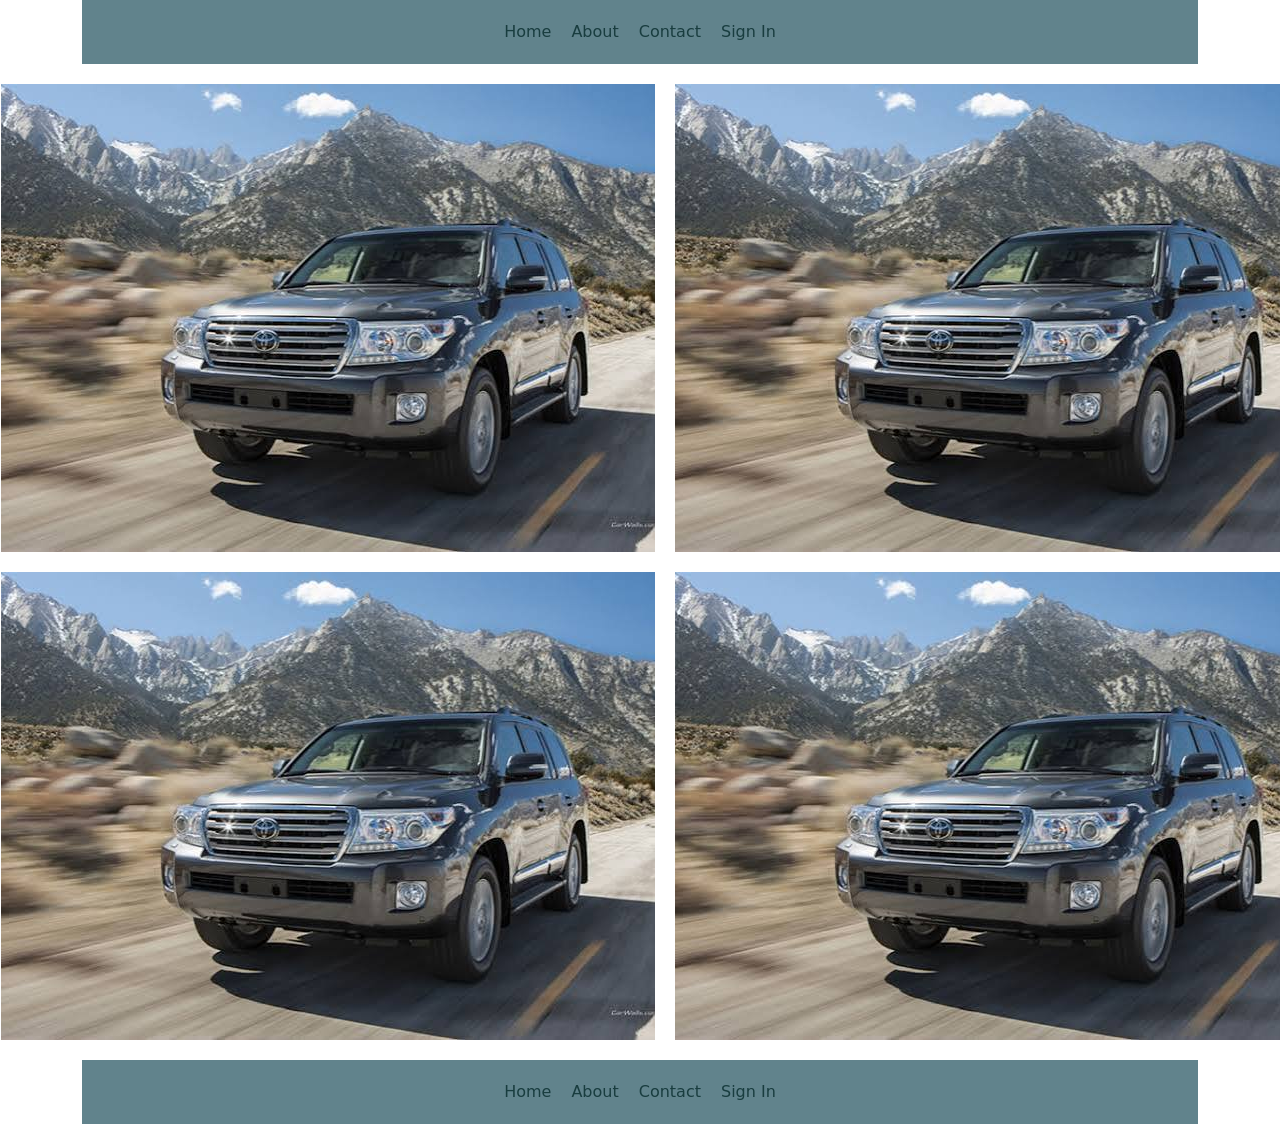
==== final/index.html @ bf9f2af9 "sasa" ====
<!DOCTYPE html>
<html lang="en">
<head>
    <meta charset="UTF-8">
    <meta name="viewport" content="width=device-width, initial-scale=1.0">
    <title>Document</title>
    <link rel="stylesheet" href="./style.css">
    <link href="https://cdn.jsdelivr.net/npm/bootstrap@5.3.8/dist/css/bootstrap.min.css" 
    rel="stylesheet" 
    integrity="sha384-sRIl4kxILFvY47J16cr9ZwB07vP4J8+LH7qKQnuqkuIAvNWLzeN8tE5YBujZqJLB"
     crossorigin="anonymous">
</head>
<body class=" container bg-white text-dark">
    <header class="header">
        <nav class="nav">
            <a href="./index.html">Home</a>
            <a href="./about.html">About</a>
            <a href="./contact.html">Contact</a>
            <a id="car1" href="./s.html">Sign In</a>
        </nav>
    </header>
        <main>
<section class="section ">

<img src="./l.jpg">
<img src="./l.jpg">
<img src="./l.jpg">
<img src="./l.jpg">

</section>

        </main>
        <footer class="footer">
            

      <nav class="nav">
            <a href="index.html">Home</a>
            <a href="about.html">About</a>
            <a href="contact.html">Contact</a>
            <a href="final/f.html">Sign In</a>
        </nav>



        </footer>
        <script src="./main.js"></script>
    </body>
    </html>
---- final/style.css ----
.header{
padding: 10px;
background-color: #61838c;




}

.nav{




  display: flex;
    justify-content: center;
align-items: center;
    flex-direction: row;
   


}
.nav a{
  
    color: #193d3f;
    padding: 10px;
   
    text-decoration: none;
   round: 5px;
   
}
.section {
display:grid;
grid-template-columns: repeat(2, 1fr);
justify-content: center;
gap: 20px;
margin-left: 50px;
padding: 20px;
animation: khaled 2s ease-in-out 0s infinite alternate;
}

.section img:hover{
  width: 100%;
  height: 100%;                      
  border-radius: 30px;
  transform: scale(1.1);
}


.footer{
    padding: 10px;
background-color: #61838c;


}
@keyframes moveCar {
0%{
    transform:translatey(0px)
}
100%{
    transform:translatey(20px)
}
}
.moveCar{
    animation: moveCar 1s ease-in-out infinite alternate;
}
.bggg{
    background-color: #4e676e;
}
.header4{
    background-color: #688891;
}
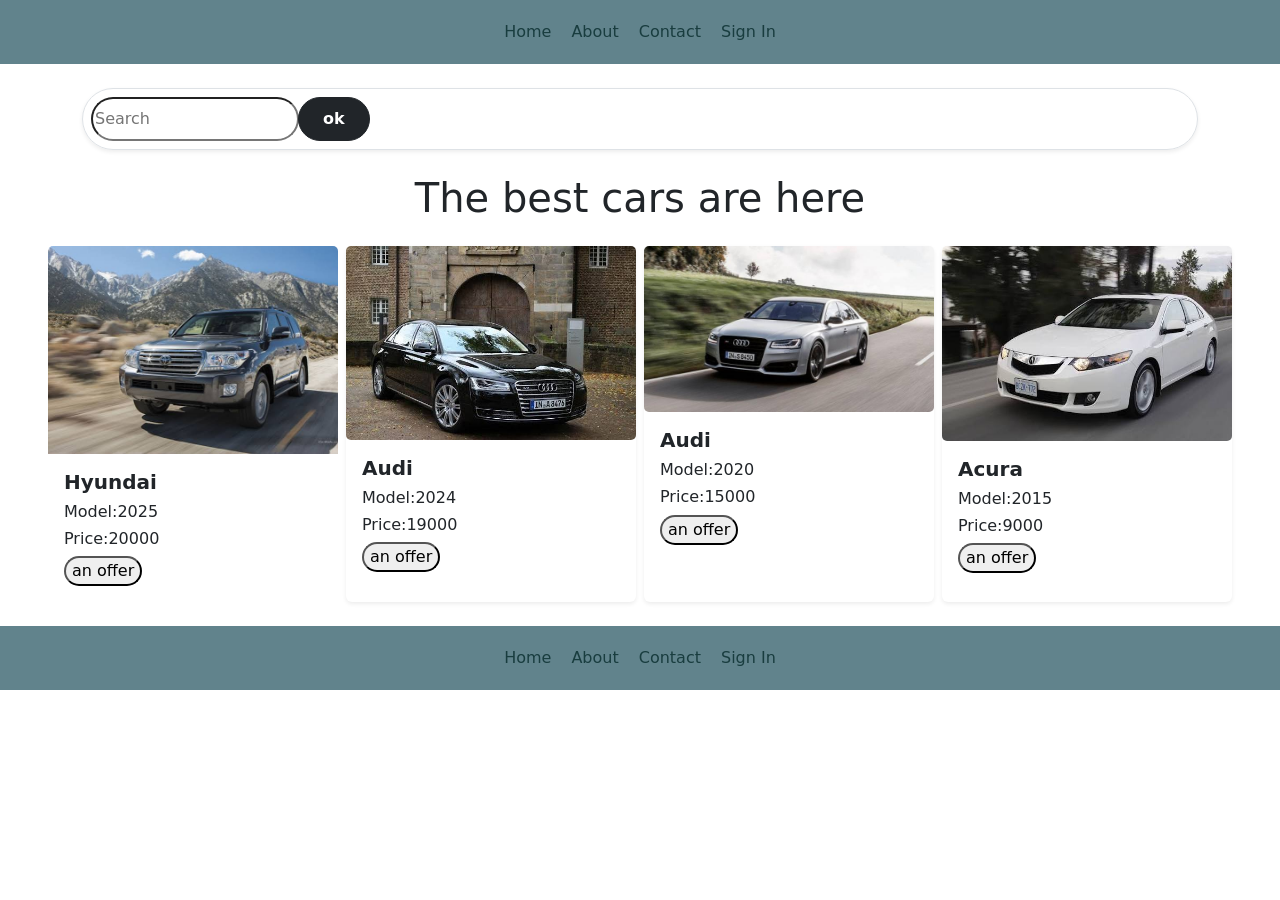
==== commit a6a41542: "updated project hhh" ====
--- a/final/index.html
+++ b/final/index.html
@@ -9,26 +9,97 @@
     rel="stylesheet" 
     integrity="sha384-sRIl4kxILFvY47J16cr9ZwB07vP4J8+LH7qKQnuqkuIAvNWLzeN8tE5YBujZqJLB"
      crossorigin="anonymous">
+
 </head>
-<body class=" container bg-white text-dark">
+<body class="kjj  bg-white text-dark">
     <header class="header">
-        <nav class="nav">
+        <nav class="nav ">
             <a href="./index.html">Home</a>
             <a href="./about.html">About</a>
             <a href="./contact.html">Contact</a>
             <a id="car1" href="./s.html">Sign In</a>
+           
         </nav>
     </header>
+
+
         <main>
-<section class="section ">
+            <div class="container my-4">
+               <div class="row justify-content-center">
+<div class-="col-md-8 col-lg-6">
 
-<img src="./l.jpg">
-<img src="./l.jpg">
-<img src="./l.jpg">
-<img src="./l.jpg">
+<div class="input-group  shadow-sm rounded-pill p-2 bg-wight border">
+    <input  type="text"  class="form-class py-2 rounded-pill" placeholder="Search">
+    <button class="btn btn-dark px-4 rounded-pill fw-bold" type="button">ok</button>
+</div>
 
+</div>
+</div>
+            </div>
+<h2 class="h1 shadow-ms text-center"> The best cars are here</h2>
+
+
+<section class=" section  container-fluid my-4 p-0 px-5 g-3">
+<div class="row row-cols-1 row-cols-md-2  row-cols-lg-4 g-2  ">
+    <div class="col">
+        <div class="card h-100  border-0 ">
+<img src="./l.jpg" class="card-img-top" alt="car">
+<div class="card-body">
+<h5 class="card-title fw-bold">Hyundai</h5>
+<h6>Model:2025</h6>
+<h6>Price:20000</h6>
+
+<p class="card-text text-muted">
+    <button class="buu">an offer</button>
+</div>
+        </div>
+</div>
+
+<div class="col">
+<div class="card h-100 shadow-sm border-0">
+<img src="./images (2).jpg" class="card-img" >
+
+<div class="card-body">
+<h5 class="card-title fw-bold">Audi</h5>
+<h6>Model:2024</h6>
+<h6>Price:19000</h6>
+<p class="card-text text-muted">
+      <button class="buu">an offer</button>
+</div>
+</div>
+     
+</div>
+<div class="col">
+<div class="card h-100 shadow-sm border-0">
+<img src="./images (1).jpg" class="card-img">
+<div class="card-body">
+<h5 class="card-title fw-bold">Audi</h5>
+<h6>Model:2020</h6>
+<h6>Price:15000</h6>
+<p class="card-text text-muted">
+      <button class="buu">an offer</button>
+</div>
+</div>
+     
+
+    </div>
+<div class="col">
+<div class="card h-100 shadow-sm border-0">
+<img src="./images.jpg " class="card-img">
+<div class="card-body">
+<h5 class="card-title fw-bold">Acura </h5>
+<h6>Model:2015</h6>
+<h6>Price:9000</h6>
+<p class="card-text text-muted">
+      <button class="buu  ">an offer</button>
+</div>
+</div>
+</div>
+
+ 
+</div>
+</div>
 </section>
-
         </main>
         <footer class="footer">
             
--- a/final/style.css
+++ b/final/style.css
@@ -29,21 +29,13 @@
    round: 5px;
    
 }
-.section {
-display:grid;
-grid-template-columns: repeat(2, 1fr);
-justify-content: center;
-gap: 20px;
-margin-left: 50px;
-padding: 20px;
-animation: khaled 2s ease-in-out 0s infinite alternate;
-}
 
 .section img:hover{
   width: 100%;
   height: 100%;                      
   border-radius: 30px;
   transform: scale(1.1);
+box-shadow
 }
 
 
@@ -69,4 +61,16 @@
 }
 .header4{
     background-color: #688891;
+}
+
+.kjj{
+
+animation: h duration timing-function delay iteration-count direction fill-mode;
+
+
+}
+
+.buu{
+    border-radius: 20px;
+r
 }
